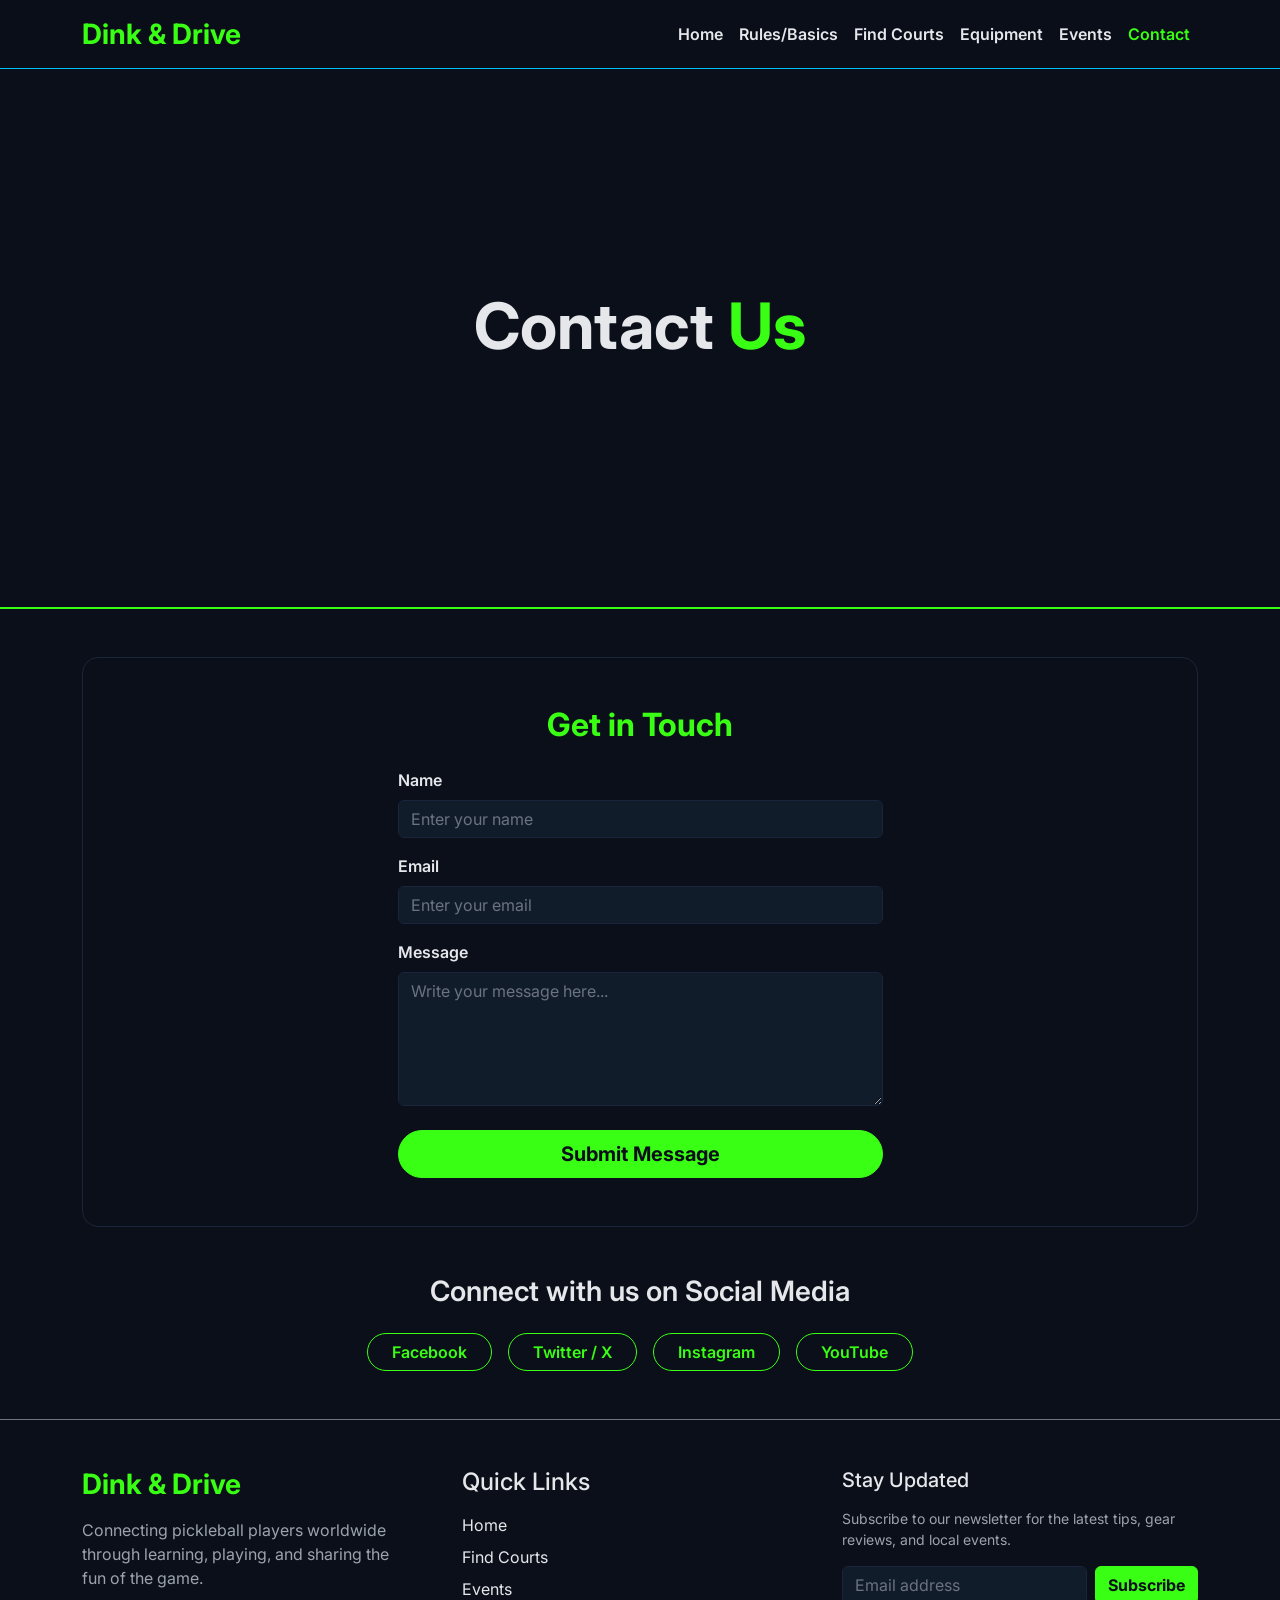
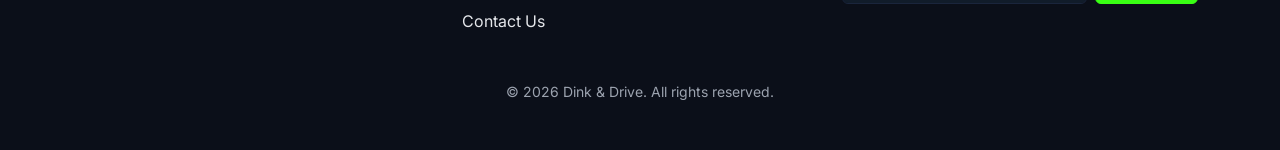
==== final project/Contact.html @ cfcad151 "final most fniishing touches" ====
<!DOCTYPE html>
<html lang="en">

<head>
    <meta charset="UTF-8">
    <meta name="viewport" content="width=device-width, initial-scale=1.0">
    <title>Dink & Drive | Pickleball</title>

    <!-- Bootstrap 5 CSS -->
    <link href="https://cdn.jsdelivr.net/npm/bootstrap@5.3.2/dist/css/bootstrap.min.css" rel="stylesheet">

    <!-- Custom CSS -->
    <link href="style.css" rel="stylesheet">
</head>

<body class="d-flex flex-column min-vh-100 bg-dark text-light">

    <!-- Header / Navbar -->
    <nav class="navbar navbar-expand-lg navbar-dark bg-dark border-bottom border-secondary sticky-top">
        <div class="container">
            <a class="navbar-brand text-warning fw-bold fs-3" href="index.html">Dink & Drive</a>
            <button class="navbar-toggler" type="button" data-bs-toggle="collapse" data-bs-target="#navbarNav"
                aria-controls="navbarNav" aria-expanded="false" aria-label="Toggle navigation">
                <span class="navbar-toggler-icon"></span>
            </button>
            <div class="collapse navbar-collapse" id="navbarNav">
                <ul class="navbar-nav ms-auto fw-semibold">
                    <li class="nav-item">
                        <a class="nav-link" href="index.html">Home</a>
                    </li>
                    <li class="nav-item">
                        <a class="nav-link" href="Rules.html">Rules/Basics</a>
                    </li>
                    <li class="nav-item">
                        <a class="nav-link" href="Courts.html">Find Courts</a>
                    </li>
                    <li class="nav-item">
                        <a class="nav-link" href="Equipment.html">Equipment</a>
                    </li>
                    <li class="nav-item">
                        <a class="nav-link" href="Events.html">Events</a>
                    </li>
                    <li class="nav-item">
                        <a class="nav-link active text-light" aria-current="page" href="Contact.html">Contact</a>
                    </li>
                </ul>
            </div>
        </div>
    </nav>

    <!-- Hero Section -->
    <!-- Note: Background video added here! -->
    <header class="hero-section text-center d-flex align-items-center justify-content-center position-relative">

        <!-- Background Video -->
        <video autoplay loop muted playsinline
            class="position-absolute top-50 start-50 translate-middle hero-video-element">
            <source src="img/picklballs_falling.mp4" type="video/mp4">
        </video>

        <!-- Overlay for better text legibility -->
        <div class="position-absolute top-0 start-0 w-100 h-100 hero-overlay"></div>

        <!-- Hero Content -->
        <div class="container py-5 position-relative hero-content">
            <h1 class="display-3 fw-bold mb-4">Contact <span class="text-warning">Us</span></h1>
        </div>
    </header>

    <!-- Main Content Areas -->
    <main class="container my-5 flex-grow-1">

        <section class="row justify-content-center feature-card rounded-4 p-4 p-md-5 mx-0 mb-5">
            <div class="col-md-8 col-lg-6">
                <h2 class="text-warning fw-bold mb-4 text-center">Get in Touch</h2>
                <form>
                    <div class="mb-3">
                        <label for="name" class="form-label text-light fw-semibold">Name</label>
                        <input type="text" class="form-control bg-dark text-light border-secondary" id="name" placeholder="Enter your name" required>
                    </div>
                    <div class="mb-3">
                        <label for="email" class="form-label text-light fw-semibold">Email</label>
                        <input type="email" class="form-control bg-dark text-light border-secondary" id="email" placeholder="Enter your email" required>
                    </div>
                    <div class="mb-4">
                        <label for="message" class="form-label text-light fw-semibold">Message</label>
                        <textarea class="form-control bg-dark text-light border-secondary" id="message" rows="5" placeholder="Write your message here..." required></textarea>
                    </div>
                    <div class="d-grid gap-2">
                        <button type="submit" class="btn btn-warning btn-lg fw-bold rounded-pill">Submit Message</button>
                    </div>
                </form>
            </div>
        </section>

        <!-- Social Links Section -->
        <section class="text-center">
            <h3 class="text-light mb-4 fw-semibold">Connect with us on Social Media</h3>
            <div class="d-flex flex-wrap justify-content-center gap-3">
                <a href="#" class="btn btn-outline-warning rounded-pill px-4 fw-semibold">Facebook</a>
                <a href="#" class="btn btn-outline-warning rounded-pill px-4 fw-semibold">Twitter / X</a>
                <a href="#" class="btn btn-outline-warning rounded-pill px-4 fw-semibold">Instagram</a>
                <a href="#" class="btn btn-outline-warning rounded-pill px-4 fw-semibold">YouTube</a>
            </div>
        </section>

    </main>

    <!-- Footer -->
    <footer class="bg-dark text-light border-top border-secondary mt-auto py-5 text-center text-md-start">
        <div class="container">
            <div class="row gy-4 align-items-start">

                <!-- Branding & Info -->
                <div class="col-md-4">
                    <h3 class="text-warning fw-bold fs-3 mb-3">Dink & Drive</h3>
                    <p class="text-muted mb-0 pe-md-4">Connecting pickleball players worldwide through learning,
                        playing, and sharing the fun of the game.</p>
                </div>

                <!-- Quick Links -->
                <div class="col-md-4">
                    <h4 class="text-light mb-3">Quick Links</h4>
                    <div class="d-flex flex-column gap-2">
                        <a href="index.html" class="text-light text-decoration-none footer-link">Home</a>
                        <a href="Courts.html" class="text-light text-decoration-none footer-link">Find Courts</a>
                        <a href="Events.html" class="text-light text-decoration-none footer-link">Events</a>
                        <a href="Contact.html" class="text-light text-decoration-none footer-link">Contact Us</a>
                    </div>
                </div>

                <!-- Newsletter -->
                <div class="col-md-4">
                    <h5 class="text-light mb-3">Stay Updated</h5>
                    <p class="text-muted small mb-3">Subscribe to our newsletter for the latest tips, gear reviews, and
                        local events.</p>
                    <form class="d-flex w-100">
                        <input type="email" class="form-control me-2" placeholder="Email address"
                            aria-label="Email address" required>
                        <button class="btn btn-warning fw-bold" type="button">Subscribe</button>
                    </form>
                </div>

            </div>

            <div class="row mt-5">
                <div class="col text-center">
                    <p class="small text-muted mb-0">&copy; 2026 Dink & Drive. All rights reserved.</p>
                </div>
            </div>
        </div>
    </footer>

    <!-- Bootstrap 5 JS Bundle with Popper -->
    <script src="https://cdn.jsdelivr.net/npm/bootstrap@5.3.2/dist/js/bootstrap.bundle.min.js"></script>
</body>

</html>
---- final project/style.css ----
/* 
  Custom Styles for Dink & Drive
  Extending Bootstrap 5 with premium dark mode and user-requested colors
*/

/* Core Color Palette:
   Black: #0B0F19
   Neon Green: #39FF14
   Electric Blue: #00BFFF
   Light Gray: #E5E7EB
*/

@import url('https://fonts.googleapis.com/css2?family=Inter:wght@300;400;600;700&display=swap');

:root {
  --neon-green: #39FF14;
  --dark-black: #0B0F19;
  --electric-blue: #00BFFF;
  --light-gray: #E5E7EB;
}

body {
  font-family: 'Inter', sans-serif;
  background-color: var(--dark-black) !important;
  color: var(--light-gray) !important;
}

/* Overriding Bootstrap Utilities to match our new palette */
.bg-dark {
  background-color: var(--dark-black) !important;
}

.text-light {
  color: var(--light-gray) !important;
}

.text-warning {
  color: var(--neon-green) !important;
}

/* Slightly brighten Bootstrap's text-muted to remain legible on deep black */
.text-muted {
  color: #9ca3af !important; 
}

.btn-warning {
  background-color: var(--neon-green) !important;
  border-color: var(--neon-green) !important;
  color: var(--dark-black) !important;
}

.btn-warning:hover {
  background-color: #32e612 !important;
  border-color: #32e612 !important;
  color: var(--dark-black) !important;
}

.btn-outline-warning {
  color: var(--neon-green) !important;
  border-color: var(--neon-green) !important;
}

.btn-outline-warning:hover {
  background-color: var(--neon-green) !important;
  color: var(--dark-black) !important;
}

.btn-outline-light {
  color: var(--light-gray) !important;
  border-color: var(--light-gray) !important;
}

.btn-outline-light:hover {
  background-color: var(--electric-blue) !important;
  border-color: var(--electric-blue) !important;
  color: #fff !important;
}

.bg-secondary {
  /* Using a slightly lighter shade than the core black for cards to stand out */
  background-color: #111c2a !important; 
}

/* Navbar Enhancements */
.navbar {
  background-color: rgba(11, 15, 25, 0.95) !important;
  backdrop-filter: blur(10px);
  -webkit-backdrop-filter: blur(10px);
  border-bottom: 1px solid var(--electric-blue) !important; /* Electric blue trim */
}

.navbar-nav .nav-link {
  color: var(--light-gray) !important;
  transition: color 0.2s ease-in-out;
}

.navbar-nav .nav-link:hover, 
.navbar-nav .nav-link.active {
  color: var(--neon-green) !important;
}

/* Hero Section & Video Background */
.hero-section {
  min-height: 60vh;
  position: relative;
  overflow: hidden;
  border-bottom: 2px solid var(--neon-green);
}

.hero-video-element {
  min-width: 100%;
  min-height: 100%;
  z-index: 0;
  object-fit: cover;
}

.hero-overlay {
  background-color: rgba(11, 15, 25, 0.6);
  z-index: 1;
}

.hero-content {
  z-index: 2;
}

/* Feature Images */
.section-img {
  object-fit: cover;
  height: 300px;
}

/* Feature Cards */
.feature-card {
  border: 1px solid #1a253c !important;
  transition: transform 0.3s ease, box-shadow 0.3s ease, border-color 0.3s ease;
}

.feature-card:hover {
  transform: translateY(-8px);
  box-shadow: 0 12px 24px rgba(0, 191, 255, 0.2) !important; /* electric blue shadow */
  border-color: var(--electric-blue) !important;
}

.feature-card .card-text {
  color: var(--light-gray);
  opacity: 0.9;
}

/* Footer Link Hovers */
.footer-link {
  color: var(--light-gray) !important;
  transition: color 0.2s ease, transform 0.2s ease;
  display: inline-block;
}

.footer-link:hover {
  color: var(--neon-green) !important;
  transform: translateX(5px);
}

/* Newsletter Input styling to fit in */
.form-control {
  background-color: #111c2a !important;
  border-color: #1a253c !important;
  color: var(--light-gray) !important;
}

.form-control:focus {
  background-color: #111c2a !important;
  border-color: var(--electric-blue) !important;
  box-shadow: 0 0 0 0.25rem rgba(0, 191, 255, 0.25) !important;
  color: var(--light-gray) !important;
}

.form-control::placeholder {
  color: #6b7280 !important;
}

/* --- Media Queries for Responsive Design --- */
@media (max-width: 768px) {
  .hero-section {
    min-height: 50vh;
  }
  
  .display-3 {
    font-size: 2.5rem !important; /* Scale down hero text */
  }
  
  .section-img {
    height: 200px; /* Scale down feature images for tablets and smaller */
  }
}

/* --- Media Queries for Print Displays --- */
@media print {
  /* Save ink by converting dark backgrounds to white and text to black */
  body, .bg-dark, .bg-secondary, .feature-card, .navbar, footer, .hero-section {
    background: transparent !important;
    background-color: transparent !important;
    color: #000 !important;
  }
  
  .text-light, .text-muted, .text-warning {
    color: #000 !important;
  }
  
  /* Hide non-printable/unnecessary elements */
  .hero-video-element, .hero-overlay, .btn {
    display: none !important;
  }
  
  .feature-card {
    border: 1px solid #777 !important;
    box-shadow: none !important;
    page-break-inside: avoid;
  }
  
  .hero-section {
    border-bottom: 2px solid #000 !important;
  }
}
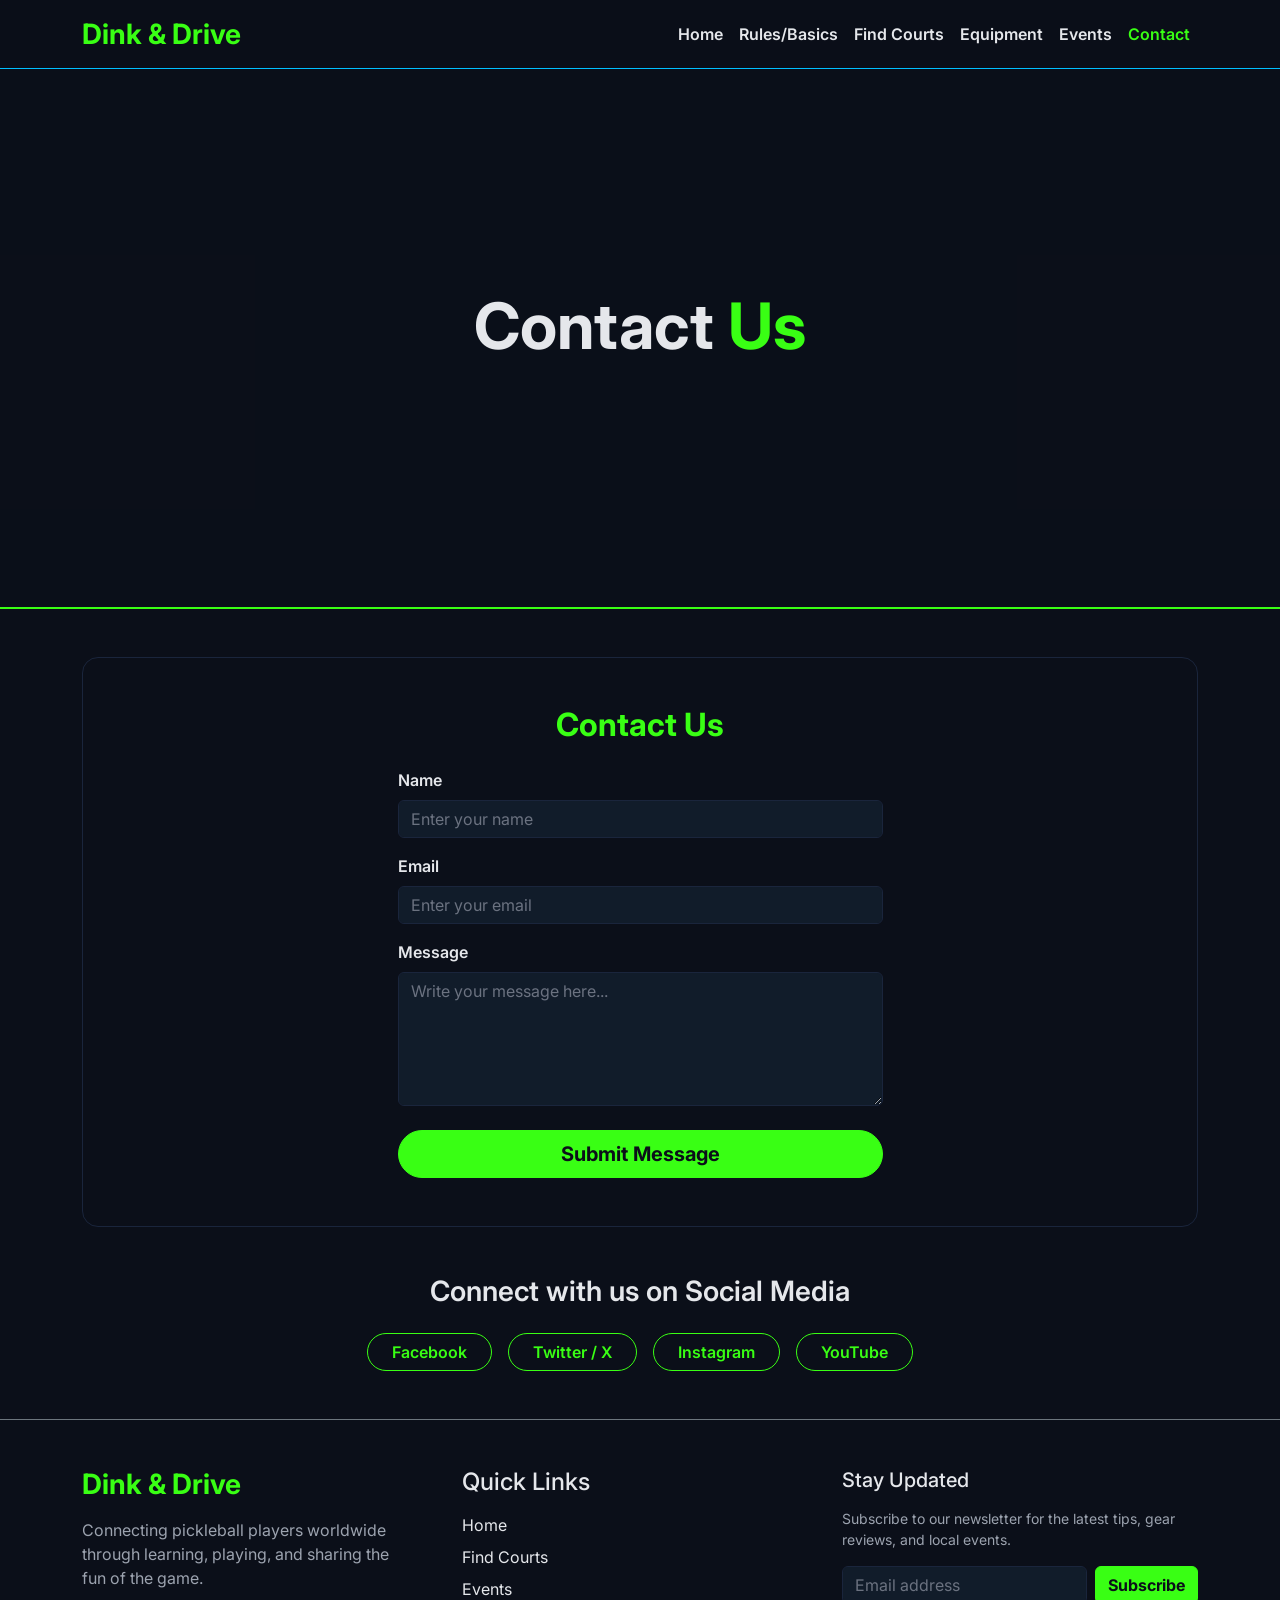
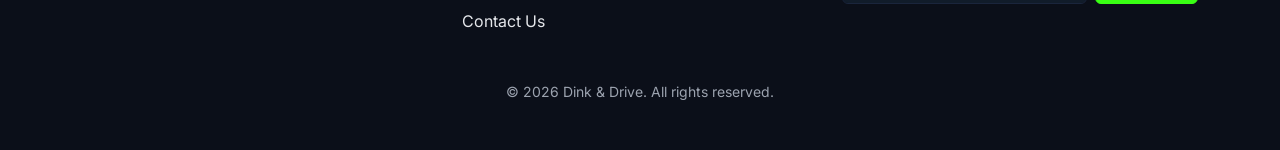
==== commit 2dd6bd3e: "fix fixed contact page" ====
--- a/final project/Contact.html
+++ b/final project/Contact.html
@@ -72,7 +72,7 @@
 
         <section class="row justify-content-center feature-card rounded-4 p-4 p-md-5 mx-0 mb-5">
             <div class="col-md-8 col-lg-6">
-                <h2 class="text-warning fw-bold mb-4 text-center">Get in Touch</h2>
+                <h2 class="text-warning fw-bold mb-4 text-center">Contact Us</h2>
                 <form>
                     <div class="mb-3">
                         <label for="name" class="form-label text-light fw-semibold">Name</label>
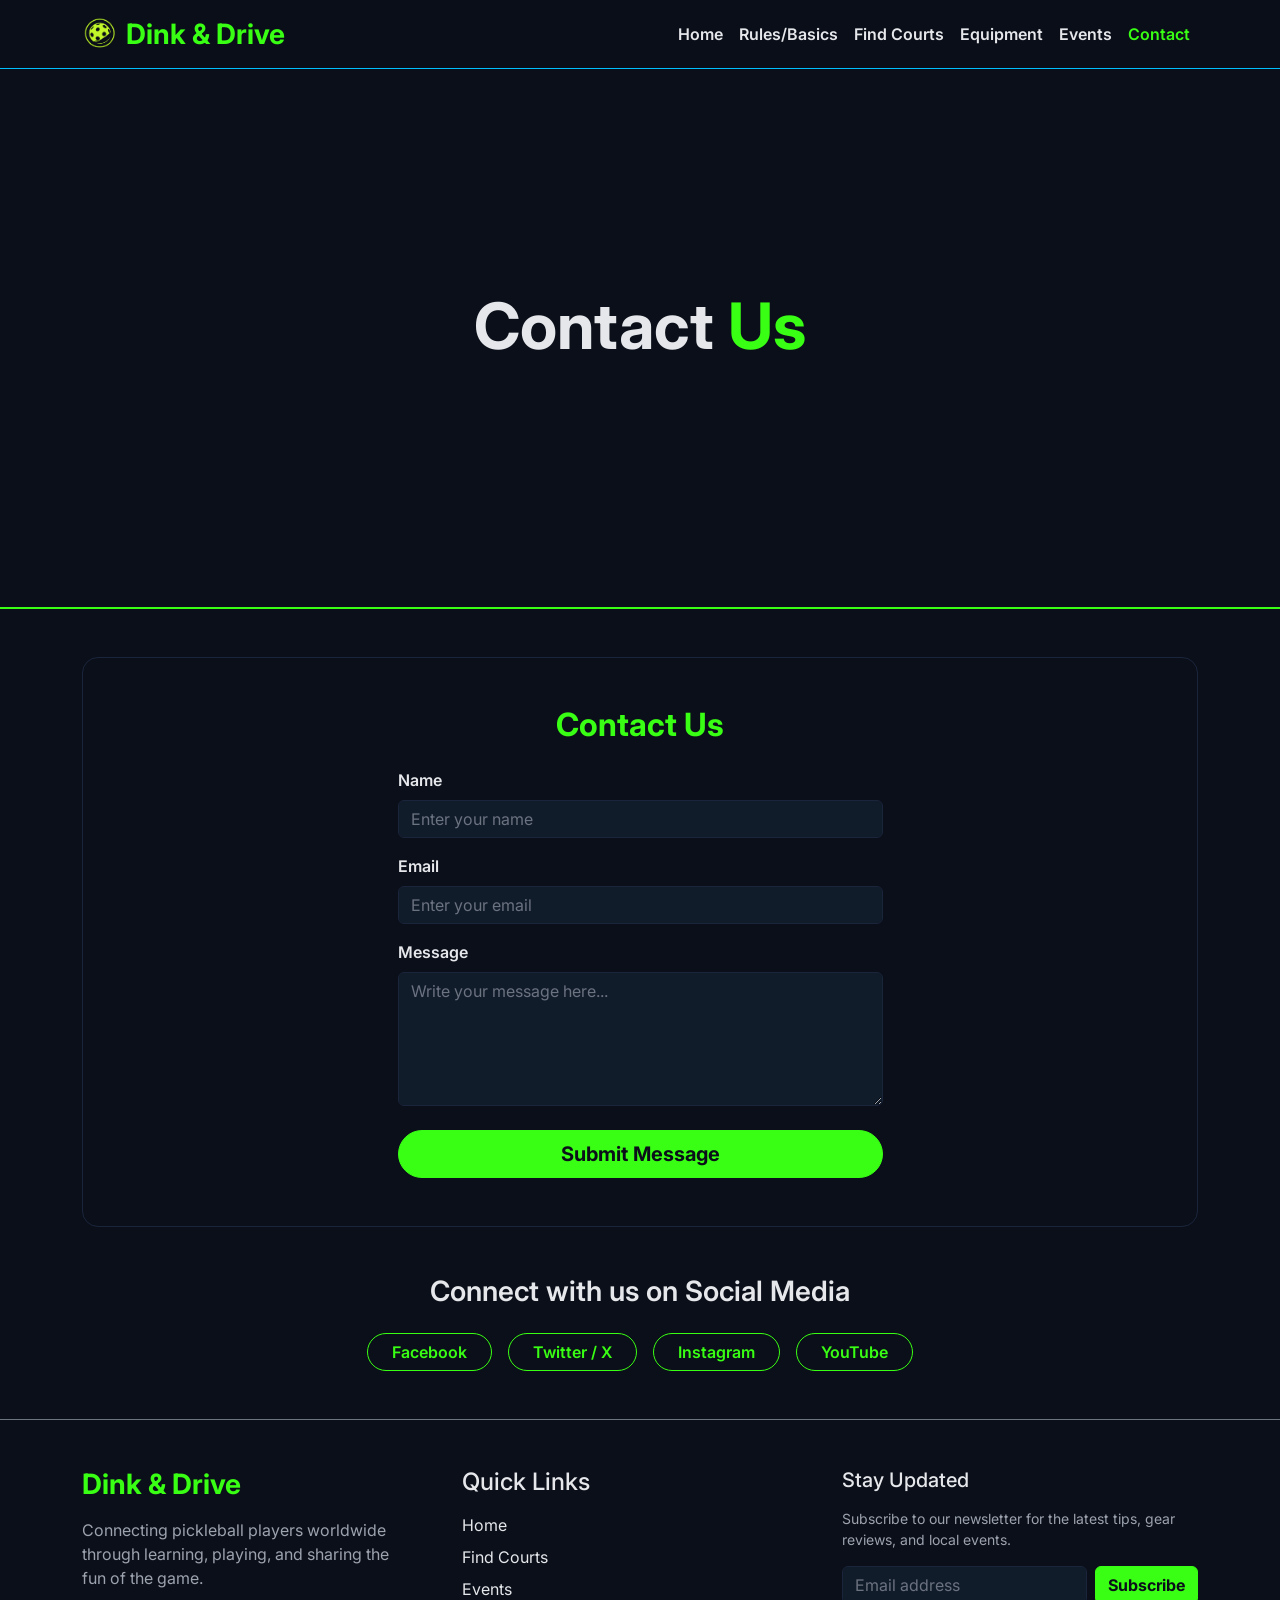
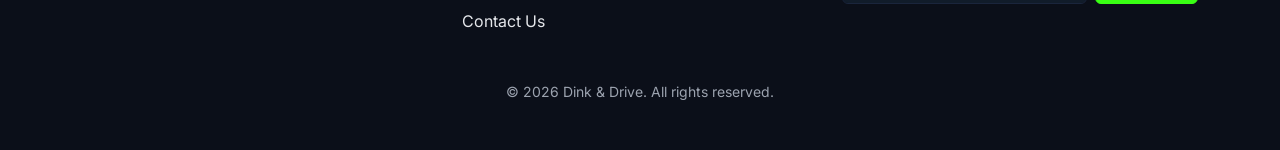
==== commit f1e86e8a: "logo added logo" ====
--- a/final project/Contact.html
+++ b/final project/Contact.html
@@ -5,6 +5,8 @@
     <meta charset="UTF-8">
     <meta name="viewport" content="width=device-width, initial-scale=1.0">
     <title>Dink & Drive | Pickleball</title>
+    <!-- Favicon -->
+    <link rel="icon" type="image/png" href="img/logo.png">
 
     <!-- Bootstrap 5 CSS -->
     <link href="https://cdn.jsdelivr.net/npm/bootstrap@5.3.2/dist/css/bootstrap.min.css" rel="stylesheet">
@@ -18,7 +20,10 @@
     <!-- Header / Navbar -->
     <nav class="navbar navbar-expand-lg navbar-dark bg-dark border-bottom border-secondary sticky-top">
         <div class="container">
-            <a class="navbar-brand text-warning fw-bold fs-3" href="index.html">Dink & Drive</a>
+            <a class="navbar-brand text-warning fw-bold fs-3 d-flex align-items-center" href="index.html">
+                <img src="img/logo.png" alt="Dink & Drive Logo" width="36" height="36" class="me-2 object-fit-contain">
+                Dink & Drive
+            </a>
             <button class="navbar-toggler" type="button" data-bs-toggle="collapse" data-bs-target="#navbarNav"
                 aria-controls="navbarNav" aria-expanded="false" aria-label="Toggle navigation">
                 <span class="navbar-toggler-icon"></span>
